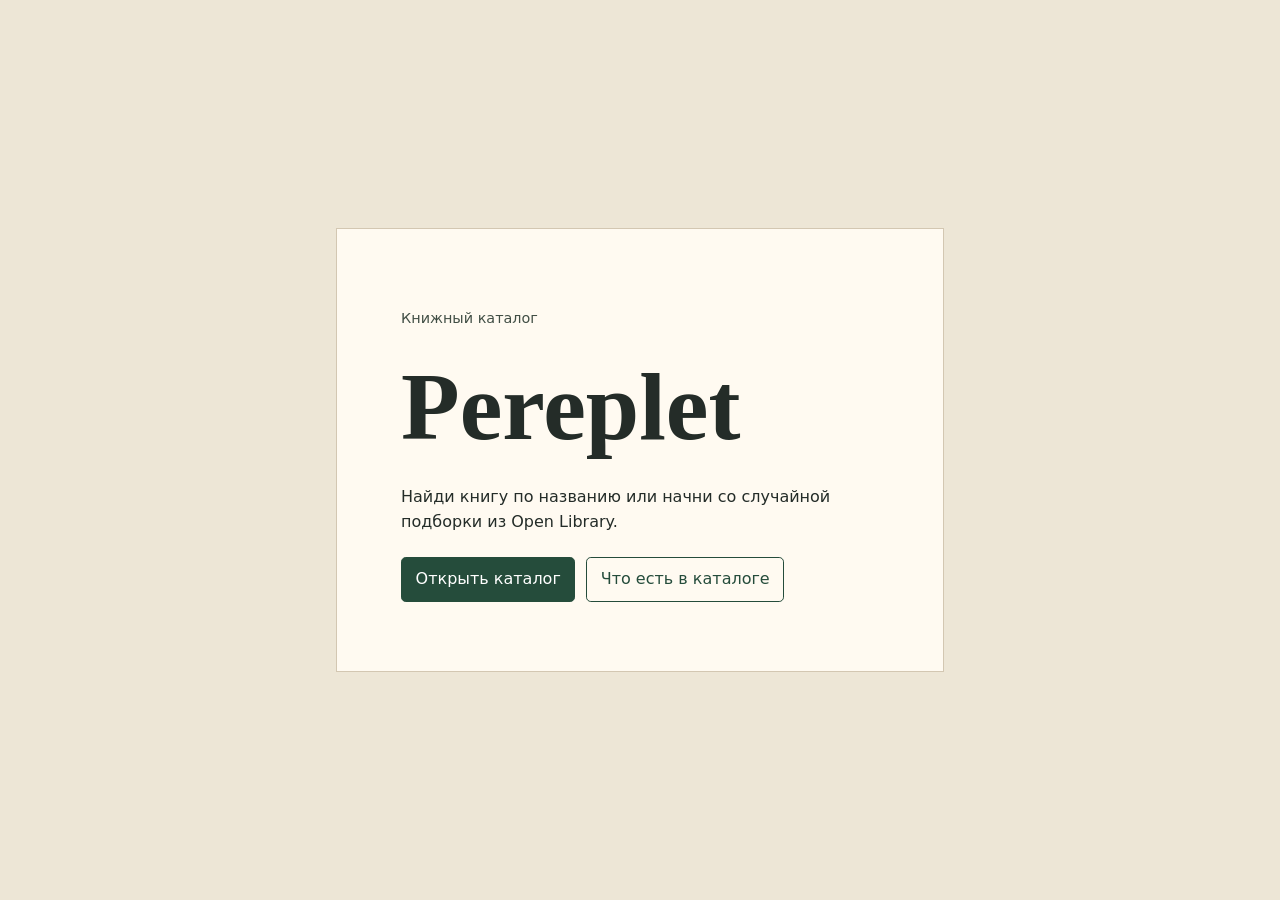
==== index.html @ 7ce59d06 "Add files via upload" ====
<!doctype html>
<html lang="ru">
<head>
  <meta charset="utf-8">
  <meta name="viewport" content="width=device-width, initial-scale=1">
  <title>Pereplet - каталог книг</title>
  <link rel="stylesheet" href="style.css">
  <script src="page.js" defer></script>
</head>
<body>
  <main>
    <p class="eyebrow">Книжный каталог</p>
    <h1>Pereplet</h1>
    <p>Найди книгу по названию или начни со случайной подборки из Open Library.</p>
    <a href="catalog.html">Открыть каталог</a>
    <button id="about-toggle" type="button" aria-expanded="false" aria-controls="about">Что есть в каталоге</button>
    <p id="about" hidden>В карточках видны автор, год, обложка и рейтинг, если эти данные есть в Open Library. Нажми на книгу, чтобы прочитать описание.</p>
  </main>
</body>
</html>
---- style.css ----
* { box-sizing: border-box; }
body { margin: 0; min-height: 100vh; display: grid; place-items: center; padding: 1.25rem; background: #ede6d6; color: #242c28; font: 1rem/1.6 system-ui, sans-serif; }
main { width: min(100%, 38rem); background: #fffaf1; border: 1px solid #d3c7b2; padding: clamp(1.5rem, 6vw, 4rem); }
.eyebrow { font-size: .9rem; color: #414e45; }
h1 { font: 700 clamp(3rem, 11vw, 6rem)/1 Georgia, serif; margin: .3em 0; }
a, button { display: inline-block; margin: .35rem .35rem .35rem 0; padding: .55rem .85rem; border: 1px solid #254c3b; border-radius: .3rem; font: inherit; }
a { color: #fff; background: #254c3b; text-decoration: none; }
button { color: #254c3b; background: transparent; cursor: pointer; }
a:focus-visible, button:focus-visible { outline: 3px solid #855000; outline-offset: 3px; }
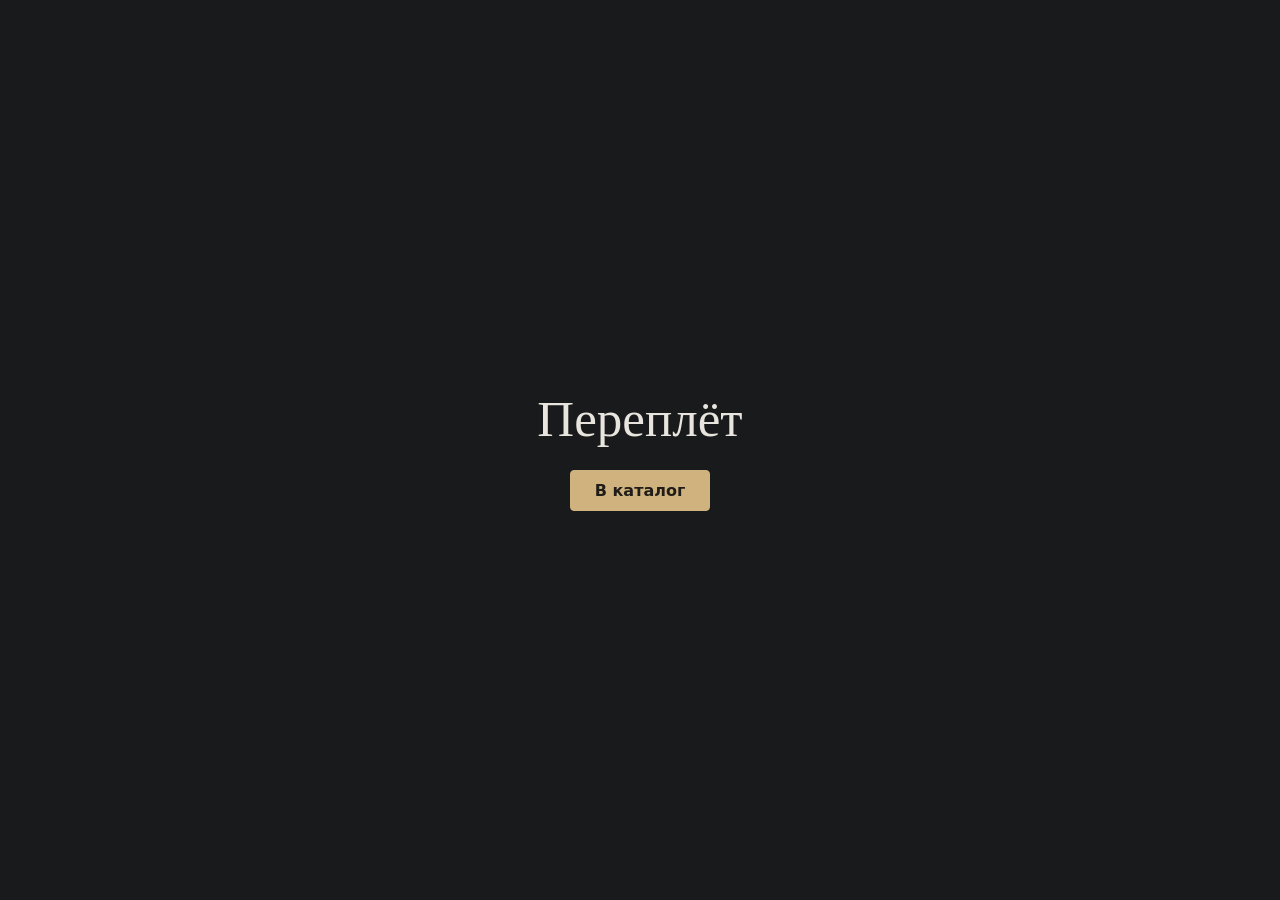
==== commit f03779fa: "Update index.html" ====
--- a/index.html
+++ b/index.html
@@ -3,18 +3,18 @@
 <head>
   <meta charset="utf-8">
   <meta name="viewport" content="width=device-width, initial-scale=1">
-  <title>Pereplet - каталог книг</title>
-  <link rel="stylesheet" href="style.css">
-  <script src="page.js" defer></script>
+  <title>Переплёт</title>
+  <link rel="stylesheet" href="./index-diH8gWom.css">
+  <style>
+    .landing { min-height: 100svh; display: grid; place-content: center; justify-items: center; text-align: center; gap: 22px; padding: 28px; }
+    .landing-link { display: inline-block; padding: 10px 24px; border: 1px solid var(--accent); border-radius: 4px; background: var(--accent); color: #201d18; font-weight: 650; text-decoration: none; }
+    .landing-link:hover { background: #e5c894; }
+  </style>
 </head>
 <body>
-  <main>
-    <p class="eyebrow">Книжный каталог</p>
-    <h1>Pereplet</h1>
-    <p>Найди книгу по названию или начни со случайной подборки из Open Library.</p>
-    <a href="catalog.html">Открыть каталог</a>
-    <button id="about-toggle" type="button" aria-expanded="false" aria-controls="about">Что есть в каталоге</button>
-    <p id="about" hidden>В карточках видны автор, год, обложка и рейтинг, если эти данные есть в Open Library. Нажми на книгу, чтобы прочитать описание.</p>
+  <main class="landing">
+    <h1>Переплёт</h1>
+    <a class="landing-link" href="./catalog.html">В каталог</a>
   </main>
 </body>
 </html>
--- a/index-diH8gWom.css
+++ b/index-diH8gWom.css
@@ -0,0 +1 @@
+:root{font-family:system-ui,sans-serif;color:#e8e5df;background:#191a1b;color-scheme:dark;--panel: #222324;--line: #3a3b3b;--muted: #aaa8a1;--accent: #d0b27e}*{box-sizing:border-box}body{margin:0}main{max-width:1050px;margin:auto;padding:38px 28px 60px}a{color:var(--accent);text-underline-offset:4px}button,input{font:inherit}button{cursor:pointer}button:disabled{cursor:wait;opacity:.65}:focus-visible{outline:2px solid var(--accent);outline-offset:3px}.masthead{display:flex;align-items:baseline;justify-content:space-between;gap:12px;padding-bottom:15px;border-bottom:1px solid var(--line)}h1,.details h2{font-family:Georgia,serif;font-weight:400}h1{margin:0;font-size:clamp(34px,7vw,51px)}.masthead a{font-size:.82rem}.search{margin-top:23px}.search label{display:block;margin-bottom:8px;font-size:.9rem}.search-line{display:flex;gap:8px}.search input{min-width:0;flex:1;padding:11px 13px;color:inherit;border:1px solid var(--line);border-radius:4px;background:var(--panel)}.search button{padding:10px 24px;border:1px solid var(--accent);border-radius:4px;background:var(--accent);color:#201d18;font-weight:650}.search button:hover:not(:disabled){background:#e5c894}.muted{color:var(--muted)}.back{margin-top:12px;padding:4px 0;border:0;color:var(--accent);background:transparent}.back:hover{text-decoration:underline}.error{font-size:.9rem}.error{color:#ffae9c}.shelf{margin-top:34px}.shelf-header{display:flex;align-items:center;justify-content:space-between;gap:12px;margin-bottom:12px}.shelf-header h2{margin:0;font:400 26px Georgia,serif}.shelf-refresh{padding:7px 11px;border:1px solid var(--line);border-radius:4px;color:var(--accent);background:var(--panel)}.shelf-refresh:hover:not(:disabled){border-color:var(--accent)}.shelf-track{overflow-x:auto}.shelf-books{--cover-height: clamp(145px, 18vw, 205px);position:relative;display:grid;grid-auto-flow:column;grid-auto-columns:minmax(107px,1fr);gap:14px;margin:0;padding:12px 14px 0;list-style:none}.shelf-books:before{content:"";position:absolute;inset:calc(var(--cover-height) + 12px) 0 auto;height:13px;border-top:3px solid #84664a;background:#4e3828;box-shadow:0 7px 13px #0005}.shelf-books .book{display:flex;flex-direction:column;gap:0;padding:0 0 8px;border:0;background:transparent;text-align:center}.shelf-books .cover{width:100%;height:var(--cover-height);max-width:calc(var(--cover-height) * .667);object-fit:contain;object-position:bottom;box-shadow:3px 3px 8px #0007}.shelf-books .book:hover .cover,.shelf-books .book[aria-pressed=true] .cover{outline:2px solid var(--accent)}.shelf-books .book-copy{width:100%;max-width:9.5rem;padding-top:22px;font-size:.88rem}.shelf-books .book-copy strong{display:-webkit-box;-webkit-line-clamp:2;-webkit-box-orient:vertical;overflow:hidden}.shelf-books .book-copy>span{white-space:nowrap;overflow:hidden;text-overflow:ellipsis}.shelf .details{margin-top:20px}.catalogue{display:grid;grid-template-columns:minmax(0,.8fr) minmax(0,1.2fr);align-items:start;gap:26px;margin-top:27px}.book-list{list-style:none;margin:0;padding:0;max-height:65vh;overflow:auto}.book{display:grid;grid-template-columns:50px minmax(0,1fr);align-items:center;gap:12px;width:100%;padding:8px 10px;border:0;border-bottom:1px solid var(--line);border-left:2px solid transparent;color:inherit;background:transparent;text-align:left}.book:focus-visible{outline-offset:-3px}.book:hover{background:var(--panel)}.book[aria-pressed=true]{background:#2e2b25;border-left-color:var(--accent)}.book-copy{overflow-wrap:anywhere}.book-copy>span{display:block;margin-top:3px;color:var(--muted);font-size:.8rem}.cover{display:block;width:100%;aspect-ratio:2 / 3;object-fit:contain;background:#303132}.blank{display:grid;place-content:center;text-align:center;color:var(--muted);font-size:6px;line-height:1.15}.details{background:var(--panel);border:1px solid var(--line);padding:20px;min-width:0}.book-head{display:grid;grid-template-columns:145px minmax(0,1fr);gap:18px}.book-head .blank{font-size:.7rem}.details h2{margin:0;font-size:clamp(22px,4vw,31px);overflow-wrap:anywhere}.author{color:var(--muted);margin:6px 0 13px}dl{display:flex;flex-wrap:wrap;gap:9px 21px;margin:0}dt{color:var(--muted);font-size:.78rem}dd{margin:3px 0 0}.details h3{border-top:1px solid var(--line);padding-top:14px;margin:17px 0 8px;font-size:.95rem}.description{margin:0 0 16px;line-height:1.55;white-space:pre-wrap;overflow-wrap:anywhere}.details a{font-size:.85rem}@media(max-width:800px){.shelf-books{width:max-content;min-width:100%;grid-auto-columns:107px;gap:12px}}@media(max-width:670px){main{padding:22px 16px 40px}.catalogue{grid-template-columns:1fr;gap:17px}.book-list{max-height:235px}.book-head{grid-template-columns:78px minmax(0,1fr);gap:12px}.details{padding:14px}.search button{padding-inline:15px}}
